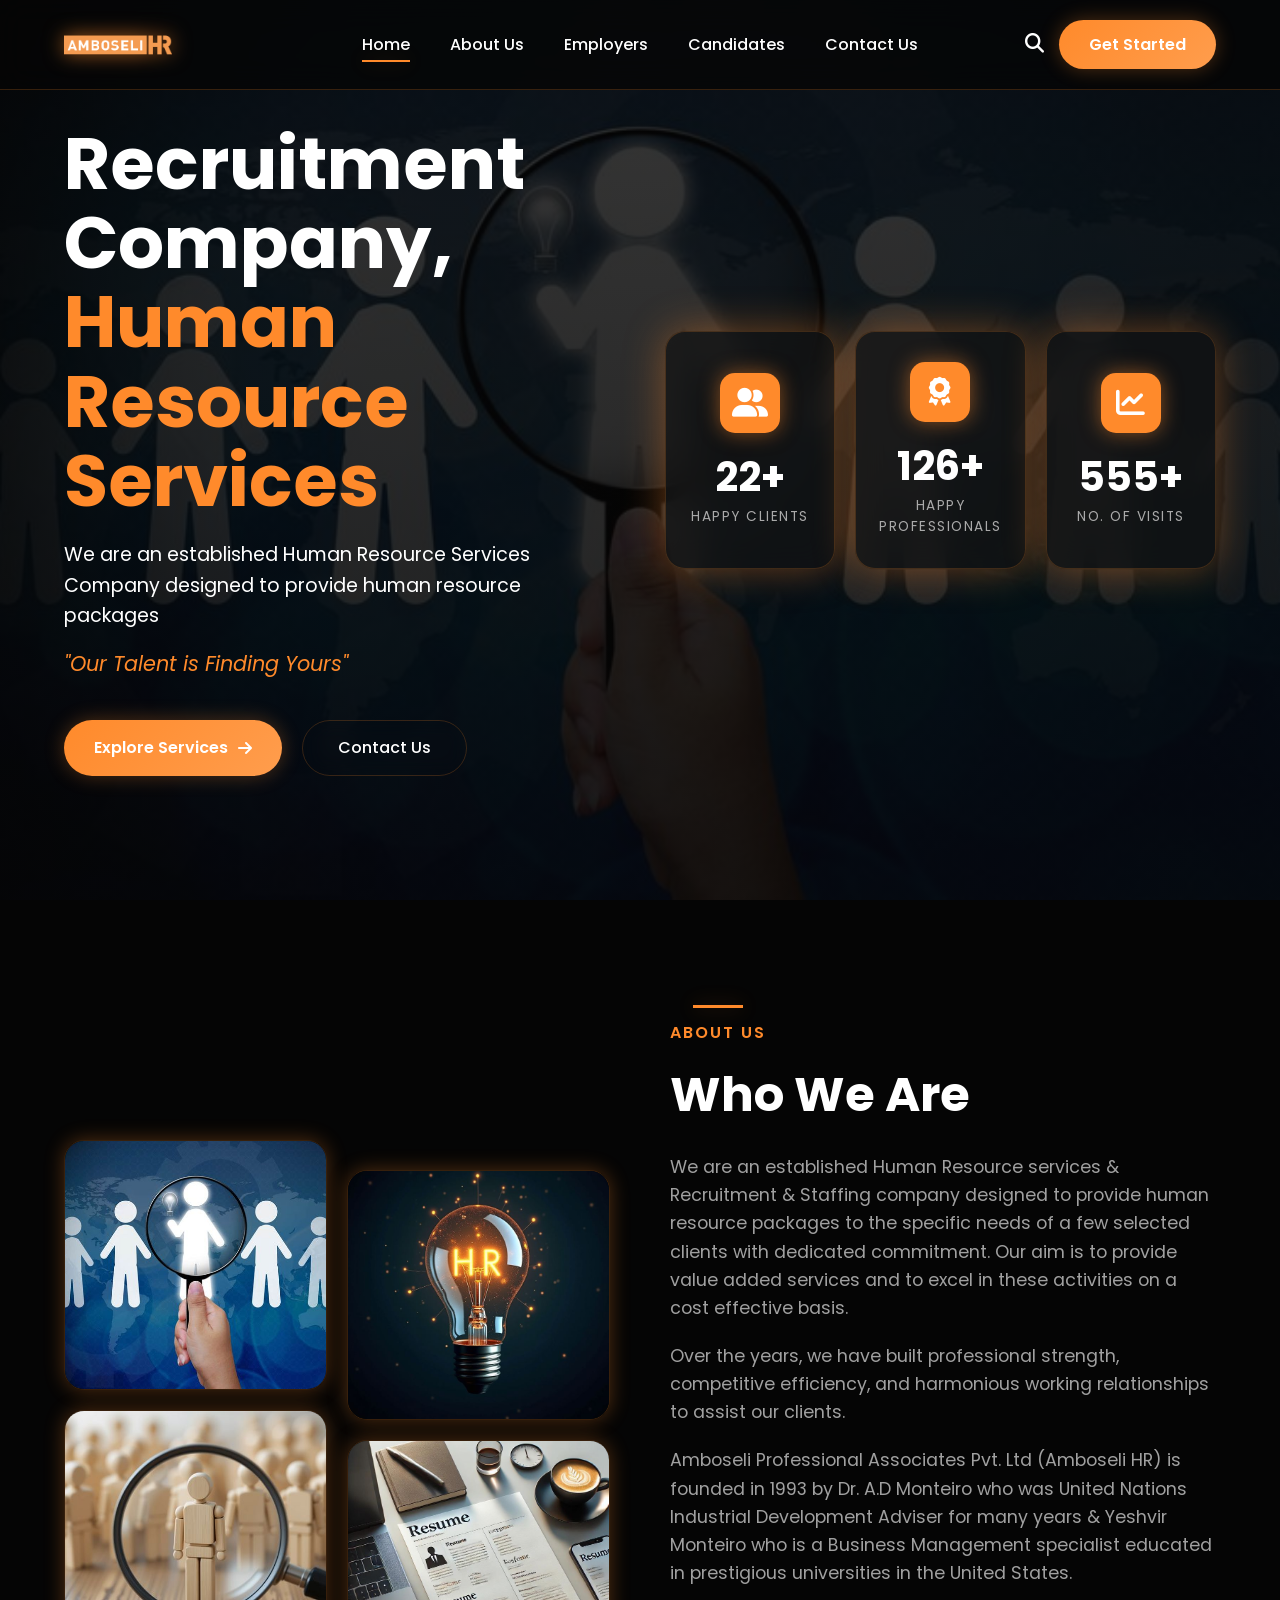
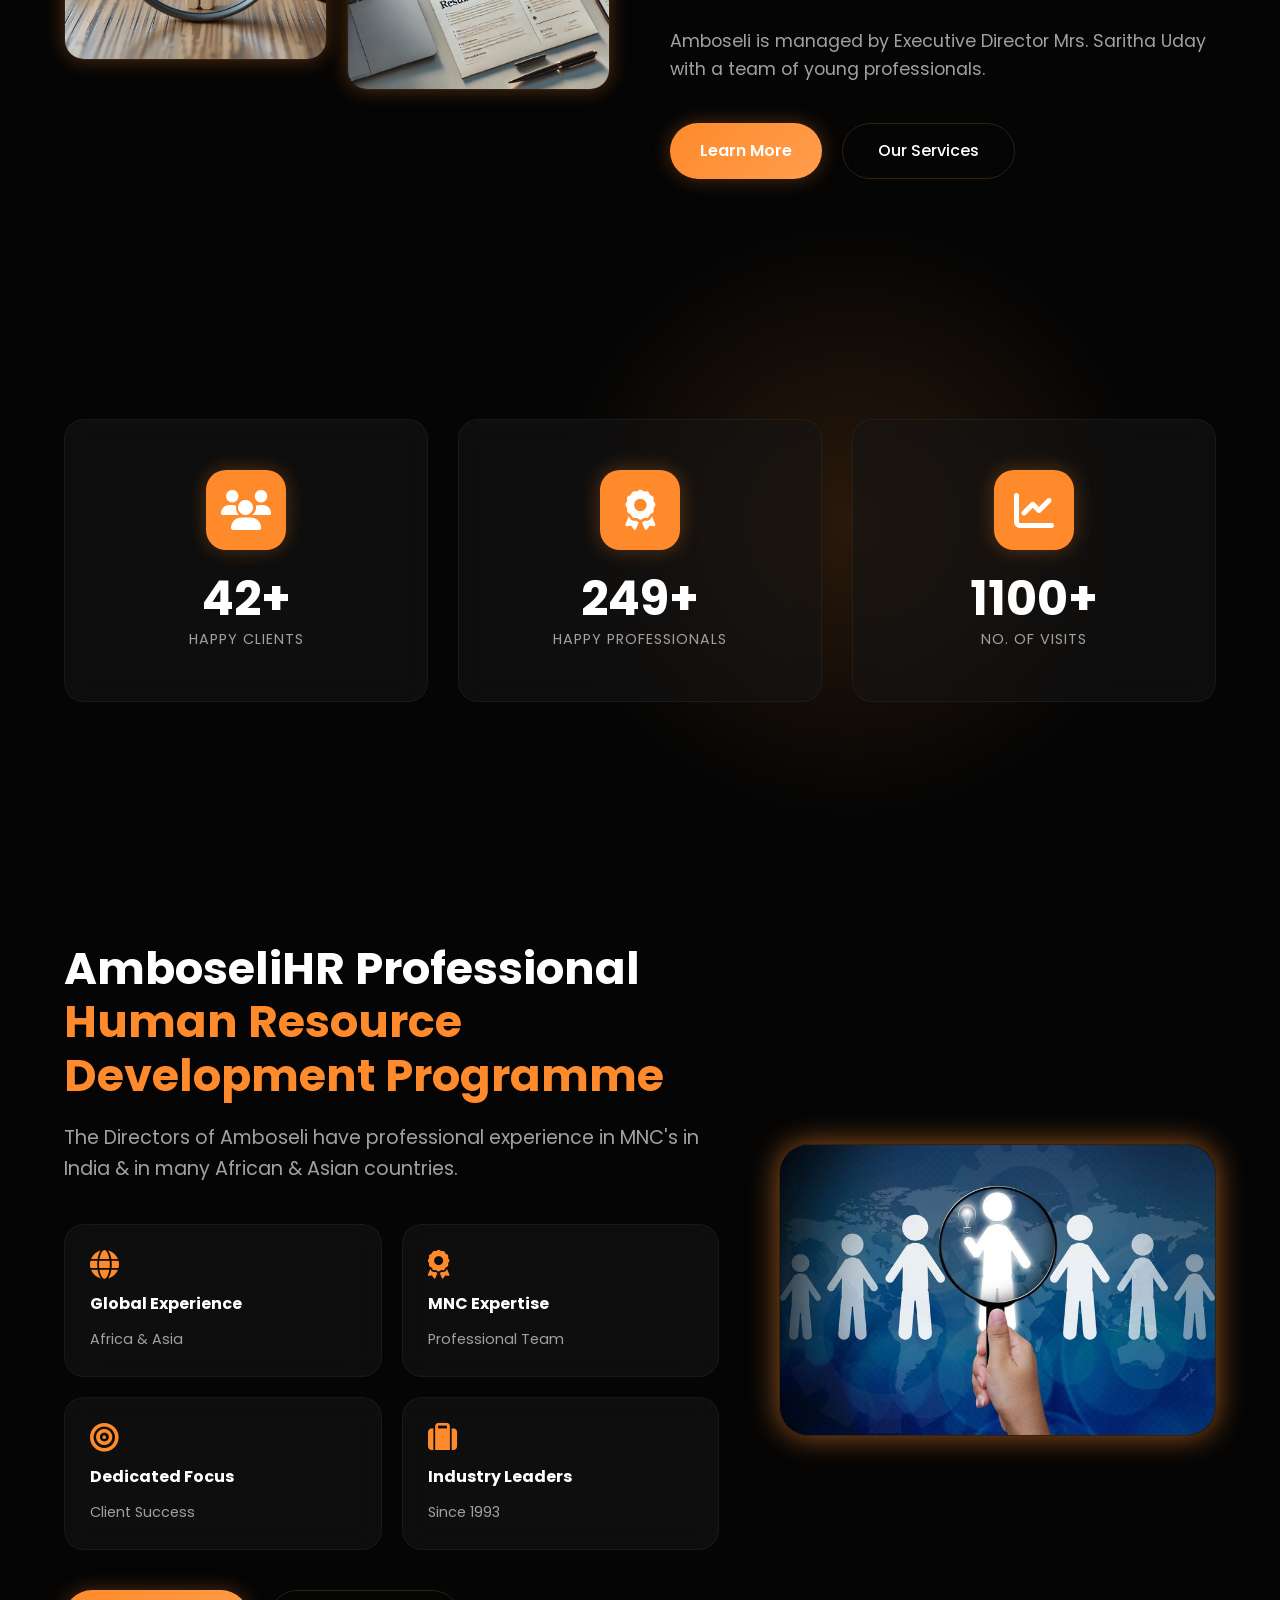
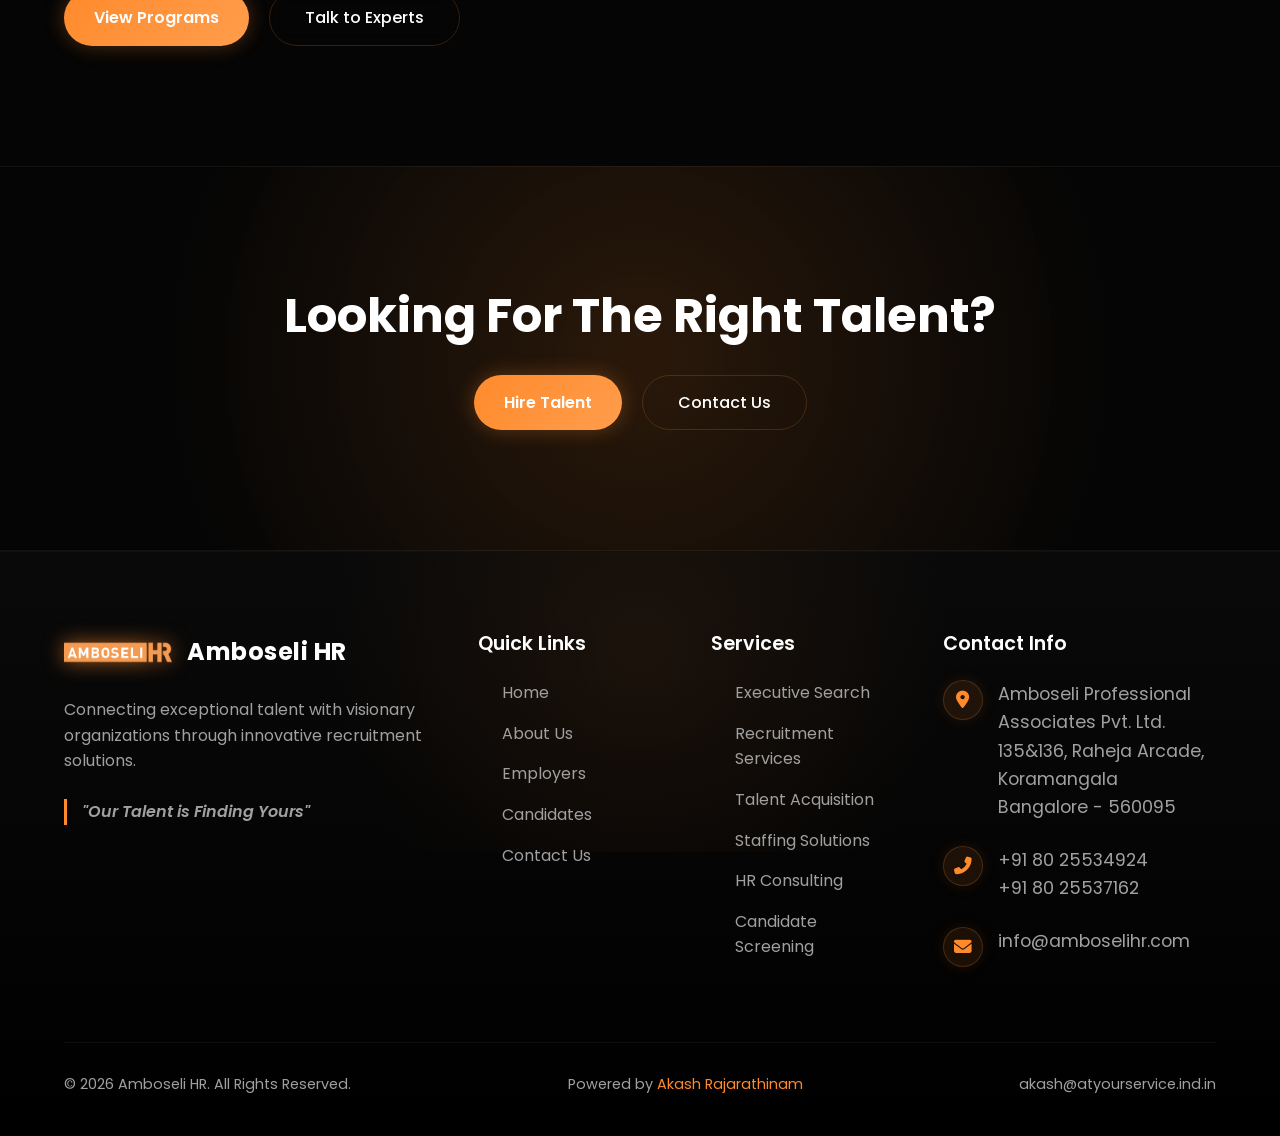
==== index.html @ 8496dba5 "Initial commit" ====
<!doctype html>
<html lang="en">
  <head>
    <meta charset="UTF-8" />
    <meta name="viewport" content="width=device-width, initial-scale=1.0" />
    <title>Amboseli HR - Recruitment & Human Resource Services</title>
    <meta
      name="description"
      content="Premium HR Consultancy, Recruitment and Staffing Solutions. Our Talent is Finding Yours."
    />
    <link rel="stylesheet" href="css/style.css" />
    <link rel="stylesheet" href="css/responsive.css" />
    <link rel="stylesheet" href="css/animations.css" />
    <link
      rel="stylesheet"
      href="https://cdnjs.cloudflare.com/ajax/libs/font-awesome/6.4.0/css/all.min.css"
    />
    <style>
      /* Home Specific Styles */
      .hero-section {
        height: 100vh;
        min-height: 800px;
        display: flex;
        align-items: center;
        background:
          linear-gradient(rgba(5, 5, 5, 0.8), rgba(5, 5, 5, 0.9)),
          url("images/32 Hidden Talent Examples [And How To Find Yours].jpg")
            center/cover;
        position: relative;
      }
      .hero-content {
        display: grid;
        grid-template-columns: 1fr 1fr;
        gap: 50px;
        align-items: center;
        width: 100%;
      }
      .hero-title {
        font-size: 4.5rem;
        line-height: 1.1;
        margin-bottom: 20px;
      }
      .hero-stats-grid {
        display: grid;
        grid-template-columns: repeat(3, 1fr);
        gap: 20px;
      }
      .hero-stat-card {
        padding: 30px 20px;
        display: flex;
        flex-direction: column;
        align-items: center;
        justify-content: center;
        background: rgba(20, 20, 20, 0.7);
        border: 1px solid rgba(255, 138, 43, 0.2);
        transition: all 0.3s ease;
        text-align: center;
      }
      .hero-stat-card:hover {
        box-shadow:
          0 10px 30px rgba(255, 138, 43, 0.2),
          inset 0 0 0 1px var(--primary);
        transform: translateY(-5px);
      }
      .stat-icon {
        background: var(--primary);
        color: #fff;
        width: 60px;
        height: 60px;
        border-radius: 15px;
        display: flex;
        align-items: center;
        justify-content: center;
        font-size: 1.8rem;
        margin-bottom: 20px;
        box-shadow: 0 0 20px rgba(255, 138, 43, 0.5);
      }
      .stat-number {
        font-size: 2.5rem;
        font-weight: 700;
        color: #fff;
        margin-bottom: 5px;
      }
      .stat-text {
        font-size: 0.85rem;
        text-transform: uppercase;
        letter-spacing: 1.5px;
        color: #aaa;
      }

      .who-we-are {
        display: grid;
        grid-template-columns: 1fr 1fr;
        gap: 60px;
        align-items: center;
      }
      .image-grid {
        display: grid;
        grid-template-columns: 1fr 1fr;
        gap: 20px;
      }
      .image-grid img {
        width: 100%;
        border-radius: 20px;
        border: 1px solid var(--border-color);
        box-shadow: var(--glow-shadow);
        object-fit: cover;
        height: 250px;
      }
      .image-grid img:nth-child(even) {
        transform: translateY(30px);
      }

      .stats-section {
        display: grid;
        grid-template-columns: repeat(3, 1fr);
        gap: 30px;
      }
      .stat-card {
        text-align: center;
        padding: 50px 30px;
      }
      .stat-card .icon-wrapper {
        width: 80px;
        height: 80px;
        background: var(--primary);
        border-radius: 20px;
        display: flex;
        justify-content: center;
        align-items: center;
        margin: 0 auto 20px;
        font-size: 2.5rem;
        color: #fff;
        box-shadow: var(--glow-shadow);
      }

      .prof-dev {
        display: grid;
        grid-template-columns: 1.2fr 0.8fr;
        gap: 60px;
        align-items: center;
      }
      .feature-grid {
        display: grid;
        grid-template-columns: 1fr 1fr;
        gap: 20px;
        margin: 40px 0;
      }
      .feature-card {
        padding: 25px;
        display: flex;
        flex-direction: column;
        gap: 15px;
      }
      .feature-card i {
        font-size: 1.8rem;
        color: var(--primary);
      }
      .prof-image {
        width: 100%;
        border-radius: 30px;
        border: 1px solid var(--border-color);
        box-shadow: var(--glow-shadow-strong);
      }

      .cta-section {
        text-align: center;
        padding: 120px 5%;
        background: radial-gradient(
          circle at center,
          rgba(255, 138, 43, 0.15) 0%,
          rgba(5, 5, 5, 1) 70%
        );
        border-top: 1px solid var(--glass-border);
        border-bottom: 1px solid var(--glass-border);
      }

      @media (max-width: 992px) {
        .hero-content,
        .who-we-are,
        .prof-dev {
          grid-template-columns: 1fr;
        }
        .stats-section {
          grid-template-columns: 1fr;
        }
        .image-grid img:nth-child(even) {
          transform: translateY(0);
        }
        .hero-section {
          height: auto;
          padding-top: 150px;
          padding-bottom: 80px;
        }
      }
    </style>
  </head>
  <body>
    <!-- Navbar -->
    <nav class="navbar fade-in-up">
      <a href="index.html" class="nav-brand">
        <img src="images/logo-2.png" alt="Logo" class="logo-img" />
        <div class="brand-text"></div>
      </a>

      <div class="nav-links">
        <a href="index.html" class="active">Home</a>
        <a href="about.html">About Us</a>
        <a href="employers.html">Employers</a>
        <a href="candidates.html">Candidates</a>
        <a href="contact.html">Contact Us</a>
      </div>

      <div class="nav-actions">
        <a href="search.html" class="search-icon"
          ><i class="fas fa-search"></i
        ></a>
        <a href="#" class="btn btn-primary">Get Started</a>
      </div>

      <div class="mobile-menu-btn">
        <i class="fas fa-bars"></i>
      </div>
    </nav>

    <!-- Hero Section -->
    <section class="hero-section">
      <div class="glow-bg" style="top: 20%; left: 10%"></div>
      <div class="hero-content">
        <div class="hero-text fade-in-left">
          <h1 class="hero-title">
            Recruitment<br />
            Company,<br />
            <span class="text-primary">Human<br />Resource<br />Services</span>
          </h1>
          <p style="margin-bottom: 15px; font-size: 1.2rem; color: #fff">
            We are an established Human Resource Services Company designed to
            provide human resource packages
          </p>
          <p
            style="
              margin-bottom: 40px;
              color: var(--primary);
              font-style: italic;
              font-size: 1.3rem;
            "
          >
            "Our Talent is Finding Yours"
          </p>
          <div style="display: flex; gap: 20px; flex-wrap: wrap">
            <a href="#" class="btn btn-primary"
              >Explore Services <i class="fas fa-arrow-right"></i
            ></a>
            <a href="contact.html" class="btn btn-secondary">Contact Us</a>
          </div>
        </div>

        <div class="hero-stats-grid fade-in-right stagger-2">
          <div
            class="glass-card hero-stat-card float-anim"
            style="animation-delay: 0s"
          >
            <div class="stat-icon"><i class="fas fa-user-friends"></i></div>
            <h3 class="stat-number">
              <span class="counter" data-target="42">0</span>+
            </h3>
            <p class="stat-text">HAPPY CLIENTS</p>
          </div>
          <div
            class="glass-card hero-stat-card float-anim"
            style="animation-delay: 0.2s"
          >
            <div class="stat-icon"><i class="fas fa-award"></i></div>
            <h3 class="stat-number">
              <span class="counter" data-target="249">0</span>+
            </h3>
            <p class="stat-text">HAPPY PROFESSIONALS</p>
          </div>
          <div
            class="glass-card hero-stat-card float-anim"
            style="animation-delay: 0.4s"
          >
            <div class="stat-icon"><i class="fas fa-chart-line"></i></div>
            <h3 class="stat-number">
              <span class="counter" data-target="1100">0</span>+
            </h3>
            <p class="stat-text">NO. OF VISITS</p>
          </div>
        </div>
      </div>
    </section>

    <!-- Who We Are -->
    <section class="who-we-are-section">
      <div class="who-we-are">
        <div class="image-grid fade-in-left">
          <img
            src="images/32 Hidden Talent Examples [And How To Find Yours].jpg"
            alt="Office 1"
          />
          <img
            src="images/Elevate Your Employer Brand! 🌟.jpg"
            alt="Office 2"
          />
          <img
            src="images/Recruitment & Talent Search_ Magnifying Glass Focuses on Best Candidate.jpg"
            alt="Office 3"
          />
          <img
            src="images/Professional Resume & Custom Letterhead Template | Editable CV and Cover Letter Design | Printable Business Branding Stationery.jpg"
            alt="Office 4"
          />
        </div>

        <div class="who-we-are-text fade-in-right">
          <div class="section-title">
            <span
              style="
                color: var(--primary);
                font-weight: 600;
                text-transform: uppercase;
                letter-spacing: 2px;
              "
              >About Us</span
            >
          </div>
          <h2 style="margin-bottom: 30px">Who We Are</h2>
          <p style="margin-bottom: 20px">
            We are an established Human Resource services & Recruitment &
            Staffing company designed to provide human resource packages to the
            specific needs of a few selected clients with dedicated commitment.
            Our aim is to provide value added services and to excel in these
            activities on a cost effective basis.
          </p>
          <p style="margin-bottom: 20px">
            Over the years, we have built professional strength, competitive
            efficiency, and harmonious working relationships to assist our
            clients.
          </p>
          <p style="margin-bottom: 40px">
            Amboseli Professional Associates Pvt. Ltd (Amboseli HR) is founded
            in 1993 by Dr. A.D Monteiro who was United Nations Industrial
            Development Adviser for many years & Yeshvir Monteiro who is a
            Business Management specialist educated in prestigious universities
            in the United States.
          </p>
          <p style="margin-bottom: 40px">
            Amboseli is managed by Executive Director Mrs. Saritha Uday with a
            team of young professionals.
          </p>
          <div style="display: flex; gap: 20px">
            <a href="about.html" class="btn btn-primary">Learn More</a>
            <a href="#" class="btn btn-secondary">Our Services</a>
          </div>
        </div>
      </div>
    </section>

    <!-- Stats Section -->
    <section>
      <div class="glow-bg" style="bottom: 0; right: 10%"></div>
      <div class="stats-section">
        <div class="glass-card stat-card fade-in-up stagger-1">
          <div class="icon-wrapper"><i class="fas fa-users"></i></div>
          <h2>42+</h2>
          <p
            style="
              text-transform: uppercase;
              letter-spacing: 1px;
              font-size: 0.9rem;
            "
          >
            Happy Clients
          </p>
        </div>
        <div class="glass-card stat-card fade-in-up stagger-2">
          <div class="icon-wrapper"><i class="fas fa-award"></i></div>
          <h2>249+</h2>
          <p
            style="
              text-transform: uppercase;
              letter-spacing: 1px;
              font-size: 0.9rem;
            "
          >
            Happy Professionals
          </p>
        </div>
        <div class="glass-card stat-card fade-in-up stagger-3">
          <div class="icon-wrapper"><i class="fas fa-chart-line"></i></div>
          <h2>1100+</h2>
          <p
            style="
              text-transform: uppercase;
              letter-spacing: 1px;
              font-size: 0.9rem;
            "
          >
            No. of Visits
          </p>
        </div>
      </div>
    </section>

    <!-- Professional Development -->
    <section>
      <div class="prof-dev">
        <div class="fade-in-left">
          <h2 style="margin-bottom: 20px; font-size: 2.8rem; line-height: 1.2">
            AmboseliHR Professional
            <span class="text-primary"
              >Human Resource Development Programme</span
            >
          </h2>
          <p style="font-size: 1.2rem">
            The Directors of Amboseli have professional experience in MNC's in
            India & in many African & Asian countries.
          </p>

          <div class="feature-grid">
            <div class="glass-card feature-card">
              <i class="fas fa-globe"></i>
              <h4>Global Experience</h4>
              <p style="font-size: 0.9rem">Africa & Asia</p>
            </div>
            <div class="glass-card feature-card">
              <i class="fas fa-award"></i>
              <h4>MNC Expertise</h4>
              <p style="font-size: 0.9rem">Professional Team</p>
            </div>
            <div class="glass-card feature-card">
              <i class="fas fa-bullseye"></i>
              <h4>Dedicated Focus</h4>
              <p style="font-size: 0.9rem">Client Success</p>
            </div>
            <div class="glass-card feature-card">
              <i class="fas fa-suitcase"></i>
              <h4>Industry Leaders</h4>
              <p style="font-size: 0.9rem">Since 1993</p>
            </div>
          </div>

          <div style="display: flex; gap: 20px">
            <a href="#" class="btn btn-primary">View Programs</a>
            <a href="contact.html" class="btn btn-secondary">Talk to Experts</a>
          </div>
        </div>

        <div class="fade-in-right">
          <img
            src="images/32 Hidden Talent Examples [And How To Find Yours].jpg"
            alt="Professional Development"
            class="prof-image"
          />
        </div>
      </div>
    </section>

    <!-- CTA -->
    <section class="cta-section fade-in-up">
      <h2 style="margin-bottom: 30px">Looking For The Right Talent?</h2>
      <div
        style="
          display: flex;
          gap: 20px;
          justify-content: center;
          flex-wrap: wrap;
        "
      >
        <a href="employers.html" class="btn btn-primary">Hire Talent</a>
        <a href="contact.html" class="btn btn-secondary">Contact Us</a>
      </div>
    </section>
    <!-- Footer -->
    <footer>
      <div class="footer-bg-glow"></div>
      <div class="footer-content fade-in-up">
        <div class="footer-brand">
          <div class="nav-brand">
            <img src="images/logo-2.png" alt="Logo" class="logo-img" />
            <div class="brand-text">Amboseli HR</div>
          </div>
          <p>
            Connecting exceptional talent with visionary organizations through
            innovative recruitment solutions.
          </p>
          <div class="footer-quote">
            <p>"Our Talent is Finding Yours"</p>
          </div>
        </div>

        <div class="footer-links">
          <h4>Quick Links</h4>
          <ul>
            <li><a href="index.html">Home</a></li>
            <li><a href="about.html">About Us</a></li>
            <li><a href="employers.html">Employers</a></li>
            <li><a href="candidates.html">Candidates</a></li>
            <li><a href="contact.html">Contact Us</a></li>
          </ul>
        </div>

        <div class="footer-services">
          <h4>Services</h4>
          <ul>
            <li><a href="about.html#services">Executive Search</a></li>
            <li><a href="about.html#services">Recruitment Services</a></li>
            <li><a href="about.html#services">Talent Acquisition</a></li>
            <li><a href="about.html#services">Staffing Solutions</a></li>
            <li><a href="about.html#services">HR Consulting</a></li>
            <li><a href="about.html#services">Candidate Screening</a></li>
          </ul>
        </div>

        <div class="footer-contact">
          <h4>Contact Info</h4>
          <div class="contact-item">
            <div class="contact-icon">
              <i class="fas fa-map-marker-alt"></i>
            </div>
            <p>
              Amboseli Professional Associates Pvt. Ltd.<br />135&136, Raheja
              Arcade, Koramangala<br />Bangalore - 560095
            </p>
          </div>
          <div class="contact-item">
            <div class="contact-icon"><i class="fas fa-phone-alt"></i></div>
            <p>+91 80 25534924<br />+91 80 25537162</p>
          </div>
          <div class="contact-item">
            <div class="contact-icon"><i class="fas fa-envelope"></i></div>
            <p>info@amboselihr.com</p>
          </div>
        </div>
      </div>

      <div class="footer-bottom">
        <div class="footer-bottom-left">
          &copy; 2026 Amboseli HR. All Rights Reserved.
        </div>
        <div class="footer-bottom-center">
          Powered by <span class="text-primary">Akash Rajarathinam</span>
        </div>
        <div class="footer-bottom-right">
          <a href="mailto:akash@atyourservice.ind.in"
            >akash@atyourservice.ind.in</a
          >
        </div>
      </div>
    </footer>

    <script src="js/main.js"></script>
    <script src="js/animations.js"></script>
  </body>
</html>
---- css/style.css ----
@import url('https://fonts.googleapis.com/css2?family=Poppins:wght@300;400;500;600;700;800&display=swap');

:root {
  --bg-primary: #050505;
  --bg-secondary: #0c0c0c;
  --primary: #ff8a2b;
  --primary-glow: #ff9d4d;
  --text-white: #ffffff;
  --text-muted: #a0a0a0;
  --border-color: rgba(255, 138, 43, 0.2);
  --glass-bg: rgba(20, 20, 20, 0.6);
  --glass-border: rgba(255, 255, 255, 0.05);
  --font-main: 'Poppins', sans-serif;
  --glow-shadow: 0 0 20px rgba(255, 138, 43, 0.3);
  --glow-shadow-strong: 0 0 30px rgba(255, 138, 43, 0.6);
  --transition: all 0.3s ease;
}

* {
  margin: 0;
  padding: 0;
  box-sizing: border-box;
}

body {
  font-family: var(--font-main);
  background-color: var(--bg-primary);
  color: var(--text-white);
  line-height: 1.6;
  overflow-x: hidden;
}

/* Typography */
h1, h2, h3, h4, h5, h6 {
  font-weight: 700;
  line-height: 1.2;
}

h1 { font-size: 4rem; }
h2 { font-size: 3rem; }
h3 { font-size: 2rem; }
p { color: var(--text-muted); font-size: 1.1rem; }

a {
  text-decoration: none;
  color: inherit;
  transition: var(--transition);
}

ul { list-style: none; }

/* Global Glow Backgrounds */
.glow-bg {
  position: absolute;
  width: 600px;
  height: 600px;
  background: radial-gradient(circle, rgba(255,138,43,0.15) 0%, rgba(5,5,5,0) 70%);
  border-radius: 50%;
  z-index: -1;
  pointer-events: none;
}

/* Buttons */
.btn {
  display: inline-flex;
  align-items: center;
  justify-content: center;
  gap: 10px;
  padding: 14px 35px;
  border-radius: 50px;
  font-weight: 500;
  cursor: pointer;
  transition: var(--transition);
  font-size: 1rem;
  border: none;
  outline: none;
}

.btn-primary {
  background: linear-gradient(135deg, var(--primary), var(--primary-glow));
  color: #fff;
  box-shadow: var(--glow-shadow);
  border-radius: 50px;
  padding: 12px 30px;
  border: none;
  font-weight: 600;
}

.btn-primary:hover {
  background: linear-gradient(135deg, var(--primary-glow), var(--primary));
  box-shadow: 0 0 20px rgba(255, 138, 43, 0.8);
  transform: scale(1.05);
}

.btn-secondary {
  background: transparent;
  color: var(--text-white);
  border: 1px solid var(--border-color);
  backdrop-filter: blur(10px);
}

.btn-secondary:hover {
  border-color: var(--primary);
  background: rgba(255, 138, 43, 0.1);
  transform: translateY(-2px);
}

.text-primary {
  color: var(--primary);
}

/* Navbar */
.navbar {
  position: fixed;
  top: 0;
  left: 0;
  width: 100%;
  height: 90px;
  background: rgba(5, 5, 5, 0.8);
  backdrop-filter: blur(15px);
  border-bottom: 1px solid var(--border-color);
  display: grid;
  grid-template-columns: 1fr auto 1fr;
  align-items: center;
  padding: 0 5%;
  z-index: 1000;
  transition: var(--transition);
}

.nav-brand {
  display: flex;
  align-items: center;
  gap: 15px;
  justify-self: start;
}

.logo-img {
  height: 40px;
  object-fit: contain;
  filter: drop-shadow(0 0 10px rgba(255, 138, 43, 0.6));
  border-radius: 8px;
}

.logo-icon {
  width: 40px;
  height: 40px;
  background: var(--primary);
  border-radius: 8px;
  display: flex;
  justify-content: center;
  align-items: center;
  font-weight: 800;
  font-size: 1.5rem;
  color: #fff;
  box-shadow: 0 0 15px rgba(255, 138, 43, 0.6);
}

.brand-text {
  font-size: 1.5rem;
  font-weight: 700;
  letter-spacing: 0.5px;
}

.nav-links {
  display: flex;
  justify-self: center;
  gap: 40px;
}

.nav-links a {
  font-weight: 500;
  position: relative;
  padding: 5px 0;
  color: var(--text-white);
}

.nav-links a::after {
  content: '';
  position: absolute;
  bottom: 0;
  left: 0;
  width: 0;
  height: 2px;
  background: var(--primary);
  transition: var(--transition);
  box-shadow: var(--glow-shadow);
}

.nav-links a:hover::after,
.nav-links a.active::after {
  width: 100%;
}

.nav-actions {
  display: flex;
  align-items: center;
  gap: 15px;
  justify-self: end;
}

.search-icon {
  cursor: pointer;
  font-size: 1.2rem;
  transition: var(--transition);
  color: var(--text-white);
}

.search-icon:hover {
  color: var(--primary);
  text-shadow: 0 0 10px rgba(255, 138, 43, 0.8);
}

.mobile-nav-actions {
  display: none;
}

.mobile-menu-btn {
  display: none;
  font-size: 1.8rem;
  color: var(--text-white);
  cursor: pointer;
}

/* Glass Card */
.glass-card {
  background: var(--glass-bg);
  backdrop-filter: blur(15px);
  border: 1px solid var(--glass-border);
  border-radius: 20px;
  padding: 30px;
  transition: var(--transition);
  position: relative;
  overflow: hidden;
}

.glass-card:hover {
  transform: translateY(-5px);
  border-color: var(--border-color);
  box-shadow: var(--glow-shadow);
}

/* Section Common */
section {
  padding: 120px 5%;
  position: relative;
}

.section-header {
  text-align: center;
  margin-bottom: 60px;
}

.section-title {
  position: relative;
  display: inline-block;
  margin-bottom: 20px;
}

.section-title::after {
  content: '';
  position: absolute;
  top: -15px;
  left: 50%;
  transform: translateX(-50%);
  width: 50px;
  height: 3px;
  background: var(--primary);
  box-shadow: var(--glow-shadow);
}

/* Footer */
footer {
  position: relative;
  background: linear-gradient(to bottom, rgba(10, 10, 10, 0.95), rgba(0, 0, 0, 1));
  border-top: 1px solid rgba(255, 138, 43, 0.1);
  overflow: hidden;
  padding: 80px 5% 40px;
}

.footer-bg-glow {
  position: absolute;
  top: -100px;
  left: 50%;
  transform: translateX(-50%);
  width: 800px;
  height: 400px;
  background: radial-gradient(circle, rgba(255, 138, 43, 0.08) 0%, transparent 70%);
  pointer-events: none;
  z-index: 1;
}

.footer-content {
  display: grid;
  grid-template-columns: 2fr 1fr 1fr 1.5fr;
  gap: 50px;
  margin-bottom: 50px;
  position: relative;
  z-index: 2;
  max-width: 1200px;
  margin: 0 auto 50px;
}

.footer-brand .nav-brand {
  margin-bottom: 25px;
}

.footer-brand p {
  margin-bottom: 20px;
  font-size: 1rem;
  color: #a0a0a0;
  line-height: 1.6;
}

.footer-quote {
  margin: 25px 0;
  border-left: 3px solid var(--primary);
  padding-left: 15px;
  color: var(--primary);
  font-style: italic;
  font-weight: 600;
}

.footer-links h4,
.footer-services h4,
.footer-contact h4 {
  font-size: 1.2rem;
  margin-bottom: 25px;
  color: var(--text-white);
  position: relative;
  font-weight: 600;
}

.footer-links ul li,
.footer-services ul li {
  margin-bottom: 15px;
}

.footer-links ul li a,
.footer-services ul li a {
  color: #a0a0a0;
  display: flex;
  align-items: center;
  transition: var(--transition);
}

.footer-links ul li a::before,
.footer-services ul li a::before {
  content: '→';
  color: var(--primary);
  opacity: 0;
  transform: translateX(-10px);
  transition: var(--transition);
  margin-right: 8px;
  display: inline-block;
}

.footer-links ul li a:hover,
.footer-services ul li a:hover {
  color: #fff;
}

.footer-links ul li a:hover::before,
.footer-services ul li a:hover::before {
  opacity: 1;
  transform: translateX(0);
}

.contact-item {
  display: flex;
  align-items: flex-start;
  gap: 15px;
  margin-bottom: 25px;
  color: #a0a0a0;
  line-height: 1.6;
}

.contact-icon {
  width: 40px;
  height: 40px;
  background: rgba(255, 138, 43, 0.1);
  border: 1px solid rgba(255, 138, 43, 0.2);
  border-radius: 50%;
  display: flex;
  align-items: center;
  justify-content: center;
  color: var(--primary);
  font-size: 1.1rem;
  flex-shrink: 0;
  box-shadow: 0 0 15px rgba(255, 138, 43, 0.1);
}



.footer-bottom {
  text-align: center;
  padding-top: 30px;
  border-top: 1px solid rgba(255, 255, 255, 0.05);
  color: #a0a0a0;
  font-size: 0.9rem;
  display: flex;
  justify-content: space-between;
  align-items: center;
  flex-wrap: wrap;
  gap: 20px;
  position: relative;
  z-index: 2;
  max-width: 1200px;
  margin: 0 auto;
}

.footer-credits {
  color: #a0a0a0;
  font-size: 0.9rem;
}

.footer-credits a {
  color: var(--text-muted);
  transition: var(--transition);
}

.footer-credits a:hover {
  color: var(--primary);
}

/* Search Overlay */
.search-overlay {
  position: fixed;
  top: 0; left: 0; width: 100%; height: 100vh;
  background: rgba(5, 5, 5, 0.95);
  backdrop-filter: blur(20px);
  z-index: 9999;
  display: flex;
  justify-content: center;
  align-items: flex-start;
  padding-top: 15vh;
  opacity: 0;
  pointer-events: none;
  transition: opacity 0.3s ease;
}

.search-overlay.active {
  opacity: 1;
  pointer-events: auto;
}

.search-overlay-content {
  width: 90%;
  max-width: 800px;
  transform: translateY(-50px);
  transition: transform 0.4s cubic-bezier(0.175, 0.885, 0.32, 1.275);
}

.search-overlay.active .search-overlay-content {
  transform: translateY(0);
}

.search-header {
  display: flex;
  align-items: center;
  background: rgba(30, 30, 30, 0.5);
  border: 1px solid var(--primary);
  border-radius: 50px;
  padding: 10px 30px;
  box-shadow: 0 0 30px rgba(255, 138, 43, 0.3);
}

.search-header input {
  flex: 1;
  background: transparent;
  border: none;
  color: var(--text-white);
  font-size: 1.5rem;
  padding: 15px 20px;
  font-family: var(--font-main);
  outline: none;
}

.search-header input::placeholder {
  color: rgba(255, 255, 255, 0.4);
}

.search-icon-input {
  color: var(--primary);
  font-size: 1.5rem;
}

.close-search {
  color: var(--text-white);
  font-size: 1.8rem;
  cursor: pointer;
  transition: var(--transition);
}

.close-search:hover {
  color: var(--primary);
  transform: rotate(90deg);
}

.search-results {
  margin-top: 30px;
  max-height: 60vh;
  overflow-y: auto;
  padding-right: 10px;
}

.search-results::-webkit-scrollbar {
  width: 6px;
}
.search-results::-webkit-scrollbar-thumb {
  background: var(--primary);
  border-radius: 10px;
}

.search-result-item {
  padding: 20px;
  background: rgba(255, 255, 255, 0.05);
  border-left: 3px solid transparent;
  margin-bottom: 15px;
  border-radius: 0 10px 10px 0;
  cursor: pointer;
  transition: var(--transition);
}

.search-result-item:hover {
  background: rgba(255, 138, 43, 0.1);
  border-left-color: var(--primary);
}

.search-result-title {
  color: var(--primary);
  font-size: 1.2rem;
  margin-bottom: 5px;
  font-weight: 600;
}

.search-result-excerpt {
  color: var(--text-muted);
  font-size: 0.95rem;
  line-height: 1.5;
}

mark {
  background: rgba(255, 138, 43, 0.3);
  color: #fff;
  padding: 0 2px;
  border-radius: 3px;
}
---- css/responsive.css ----
/* Responsive CSS */

@media (max-width: 1200px) {
  h1 { font-size: 3.5rem; }
  h2 { font-size: 2.5rem; }
  section { padding: 80px 5%; }
}

@media (max-width: 992px) {
  h1 { font-size: 3rem; }
  h2 { font-size: 2.2rem; }
  
  .footer-content {
    grid-template-columns: 1fr 1fr;
    gap: 40px;
  }
}

@media (max-width: 768px) {
  h1 { font-size: 2.5rem; }
  h2 { font-size: 2rem; }
  
  .navbar {
    padding: 0 20px;
    display: flex;
    justify-content: space-between;
  }

  .nav-links {
    position: fixed;
    top: 90px;
    left: -100%;
    width: 100%;
    height: calc(100vh - 90px);
    background: var(--bg-primary);
    flex-direction: column;
    align-items: center;
    padding-top: 50px;
    transition: var(--transition);
    border-top: 1px solid var(--border-color);
  }

  .nav-links.active {
    left: 0;
  }

  .nav-links a {
    font-size: 1.2rem;
  }

  .nav-actions {
    display: flex;
    flex-direction: column;
    align-items: center;
    gap: 20px;
    margin-top: 30px;
  }
  
  .mobile-menu-btn {
    display: block;
  }
  
  .search-icon {
    margin-bottom: 10px;
    font-size: 1.5rem;
  }

  .footer-content {
    grid-template-columns: 1fr;
    gap: 40px;
    text-align: center;
  }
  
  .footer-brand {
    margin: 0 auto;
  }
  

  .contact-item {
    flex-direction: column;
    align-items: center;
    text-align: center;
  }
  
  .footer-bottom {
    flex-direction: column;
    text-align: center;
  }
  
  section {
    padding: 60px 20px;
  }
  
  .btn {
    padding: 12px 25px;
  }
}

@media (max-width: 480px) {
  h1 { font-size: 2rem; }
  h3 { font-size: 1.5rem; }
}
---- css/animations.css ----
/* Animations CSS */

.fade-in-up {
  opacity: 0;
  transform: translateY(30px);
  transition: opacity 0.8s ease, transform 0.8s ease;
}

.fade-in-up.visible {
  opacity: 1;
  transform: translateY(0);
}

.fade-in-left {
  opacity: 0;
  transform: translateX(-30px);
  transition: opacity 0.8s ease, transform 0.8s ease;
}

.fade-in-left.visible {
  opacity: 1;
  transform: translateX(0);
}

.fade-in-right {
  opacity: 0;
  transform: translateX(30px);
  transition: opacity 0.8s ease, transform 0.8s ease;
}

.fade-in-right.visible {
  opacity: 1;
  transform: translateX(0);
}

.float-anim {
  animation: float 6s ease-in-out infinite;
}

@keyframes float {
  0% { transform: translateY(0px); }
  50% { transform: translateY(-15px); }
  100% { transform: translateY(0px); }
}

.pulse-glow {
  animation: pulse 2s infinite;
}

@keyframes pulse {
  0% { box-shadow: 0 0 0 0 rgba(255, 138, 43, 0.4); }
  70% { box-shadow: 0 0 0 15px rgba(255, 138, 43, 0); }
  100% { box-shadow: 0 0 0 0 rgba(255, 138, 43, 0); }
}

.stagger-1 { transition-delay: 0.1s; }
.stagger-2 { transition-delay: 0.2s; }
.stagger-3 { transition-delay: 0.3s; }
.stagger-4 { transition-delay: 0.4s; }
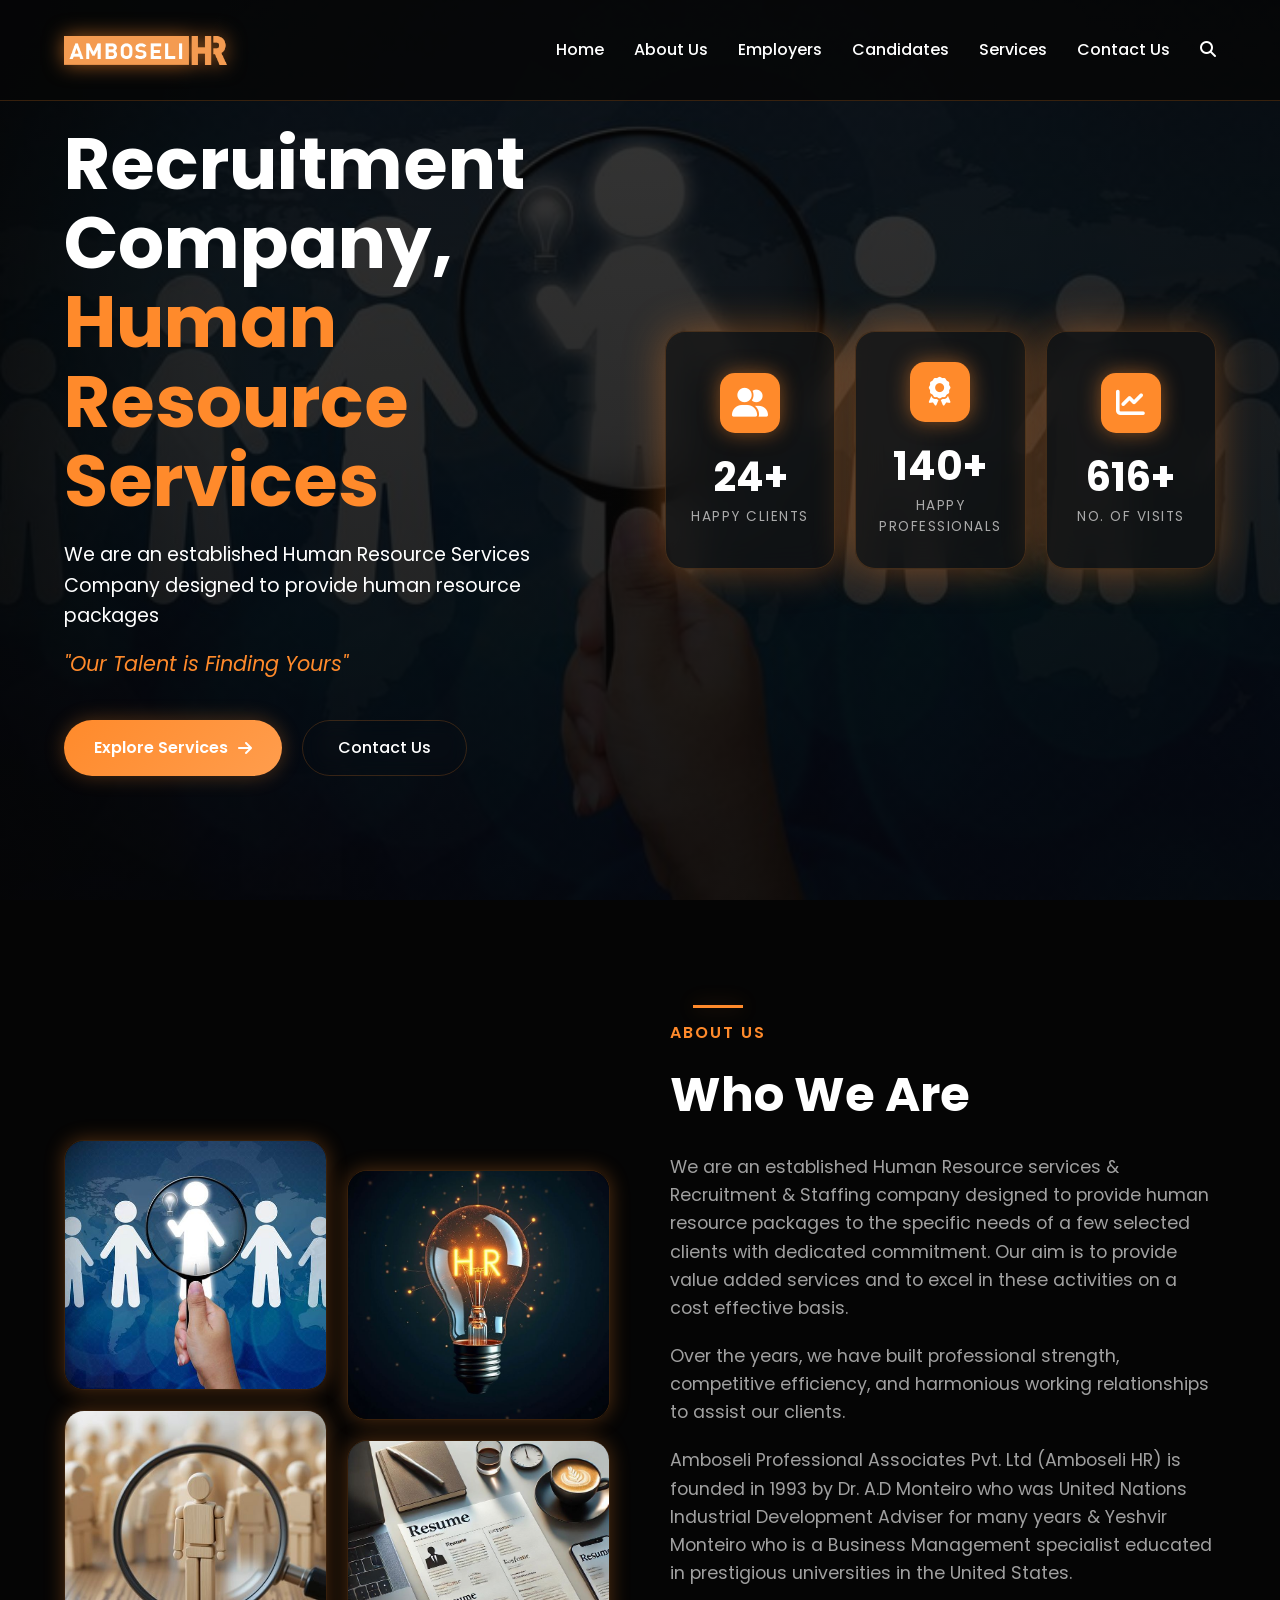
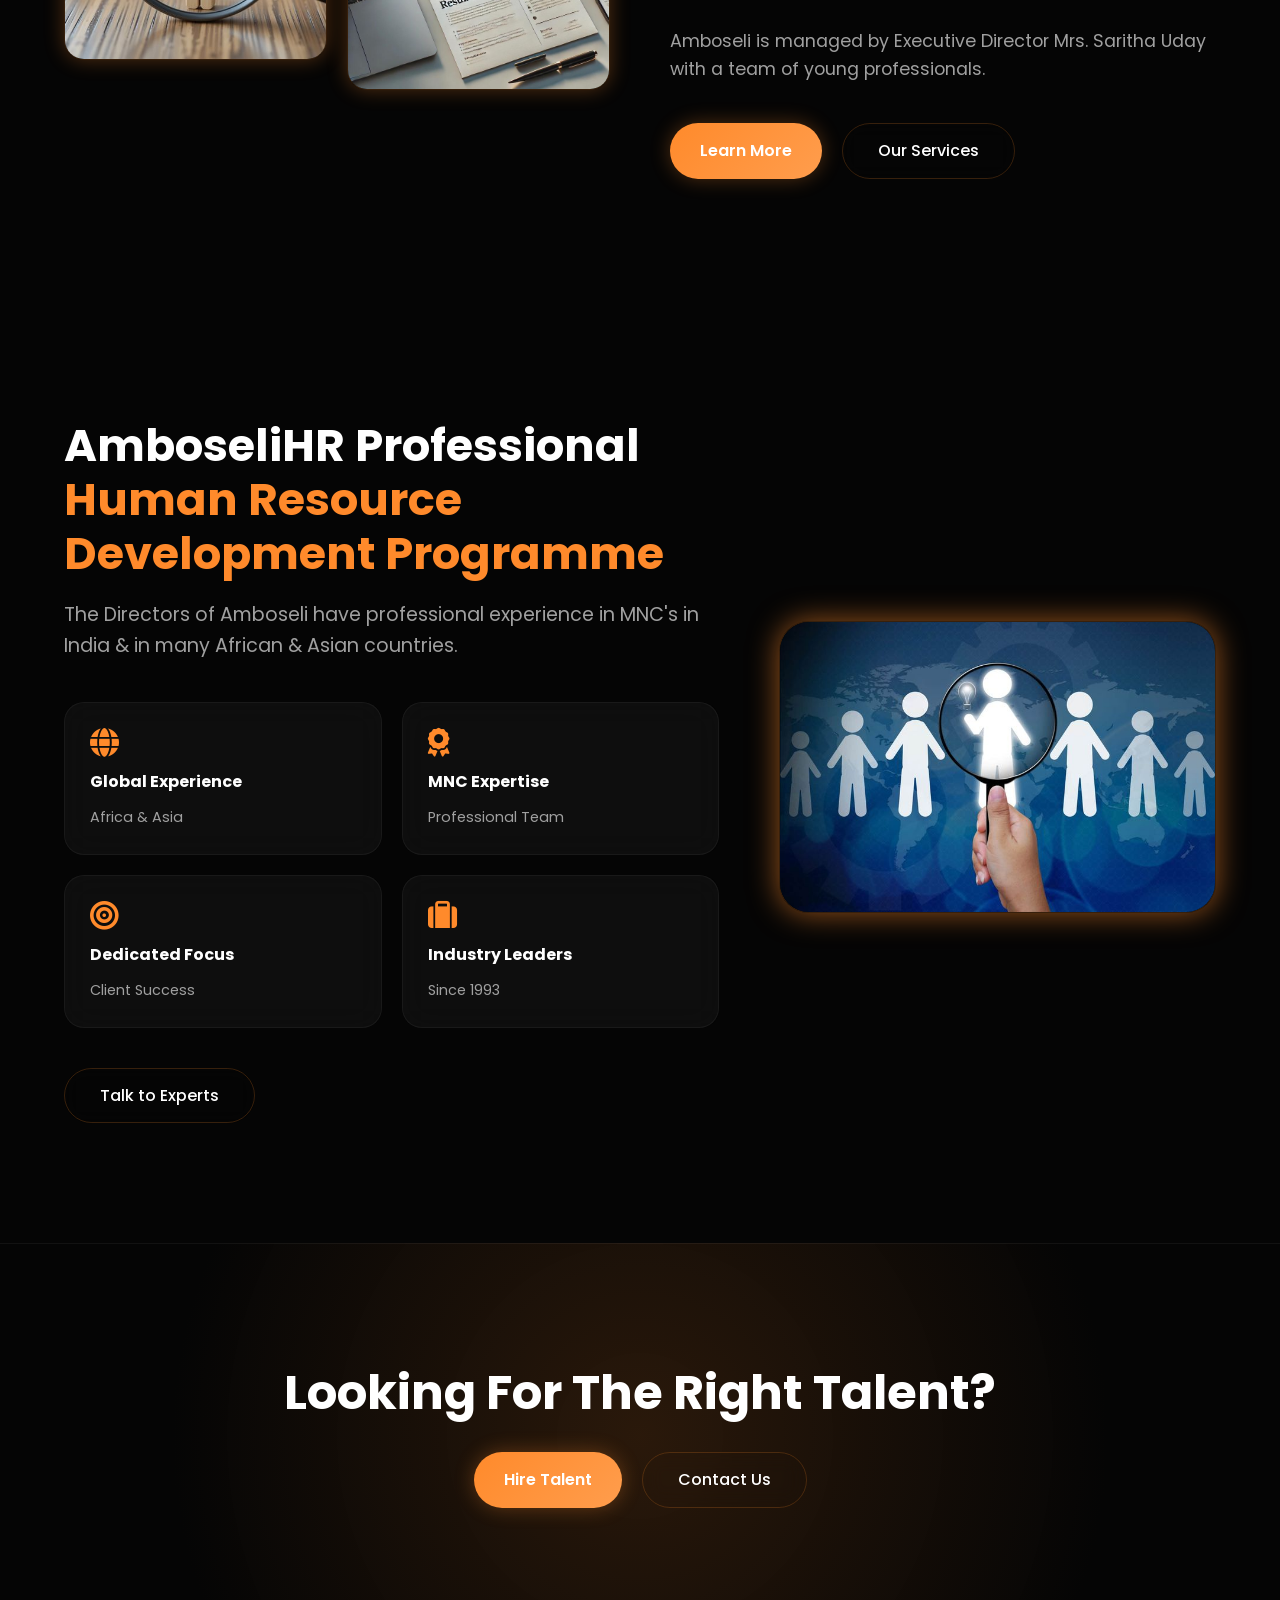
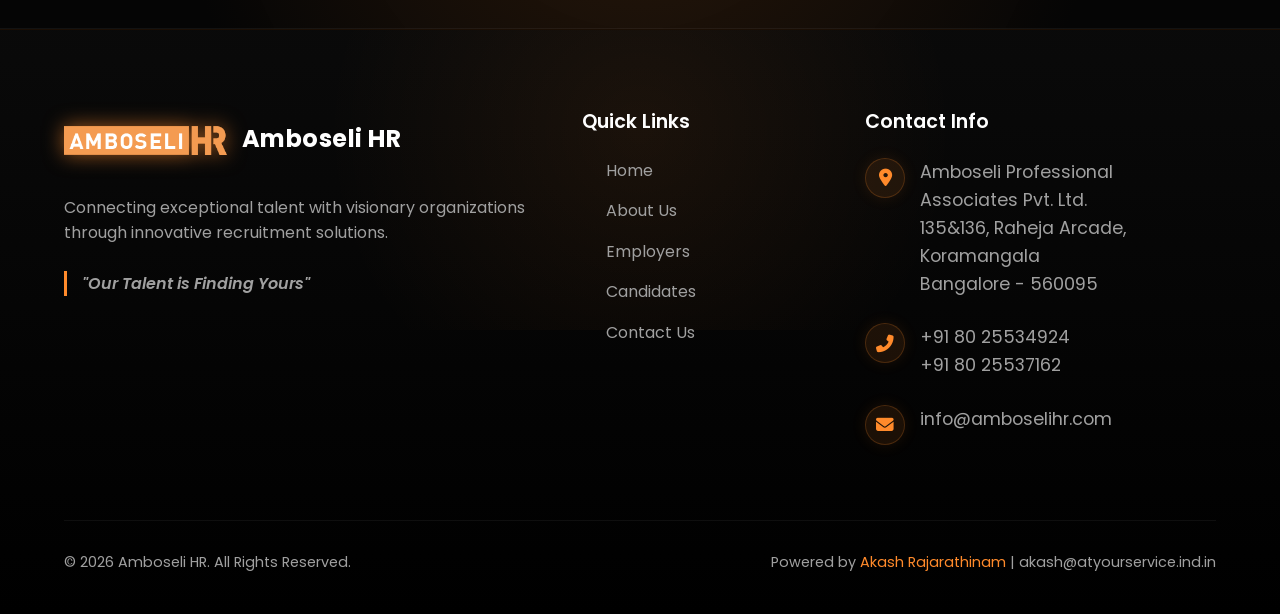
==== commit d8f4bf24: "Updated Amboseli HR website UI and responsiveness" ====
--- a/index.html
+++ b/index.html
@@ -196,26 +196,20 @@
     </style>
   </head>
   <body>
-    <!-- Navbar -->
+        <!-- Navbar -->
     <nav class="navbar fade-in-up">
       <a href="index.html" class="nav-brand">
         <img src="images/logo-2.png" alt="Logo" class="logo-img" />
-        <div class="brand-text"></div>
       </a>
 
       <div class="nav-links">
-        <a href="index.html" class="active">Home</a>
+        <a href="index.html">Home</a>
         <a href="about.html">About Us</a>
         <a href="employers.html">Employers</a>
         <a href="candidates.html">Candidates</a>
+        <a href="about.html#services">Services</a>
         <a href="contact.html">Contact Us</a>
-      </div>
-
-      <div class="nav-actions">
-        <a href="search.html" class="search-icon"
-          ><i class="fas fa-search"></i
-        ></a>
-        <a href="#" class="btn btn-primary">Get Started</a>
+        <a href="search.html" class="search-icon"><i class="fas fa-search"></i></a>
       </div>
 
       <div class="mobile-menu-btn">
@@ -352,52 +346,6 @@
             <a href="about.html" class="btn btn-primary">Learn More</a>
             <a href="#" class="btn btn-secondary">Our Services</a>
           </div>
-        </div>
-      </div>
-    </section>
-
-    <!-- Stats Section -->
-    <section>
-      <div class="glow-bg" style="bottom: 0; right: 10%"></div>
-      <div class="stats-section">
-        <div class="glass-card stat-card fade-in-up stagger-1">
-          <div class="icon-wrapper"><i class="fas fa-users"></i></div>
-          <h2>42+</h2>
-          <p
-            style="
-              text-transform: uppercase;
-              letter-spacing: 1px;
-              font-size: 0.9rem;
-            "
-          >
-            Happy Clients
-          </p>
-        </div>
-        <div class="glass-card stat-card fade-in-up stagger-2">
-          <div class="icon-wrapper"><i class="fas fa-award"></i></div>
-          <h2>249+</h2>
-          <p
-            style="
-              text-transform: uppercase;
-              letter-spacing: 1px;
-              font-size: 0.9rem;
-            "
-          >
-            Happy Professionals
-          </p>
-        </div>
-        <div class="glass-card stat-card fade-in-up stagger-3">
-          <div class="icon-wrapper"><i class="fas fa-chart-line"></i></div>
-          <h2>1100+</h2>
-          <p
-            style="
-              text-transform: uppercase;
-              letter-spacing: 1px;
-              font-size: 0.9rem;
-            "
-          >
-            No. of Visits
-          </p>
         </div>
       </div>
     </section>
@@ -441,7 +389,7 @@
           </div>
 
           <div style="display: flex; gap: 20px">
-            <a href="#" class="btn btn-primary">View Programs</a>
+            
             <a href="contact.html" class="btn btn-secondary">Talk to Experts</a>
           </div>
         </div>
@@ -500,18 +448,6 @@
           </ul>
         </div>
 
-        <div class="footer-services">
-          <h4>Services</h4>
-          <ul>
-            <li><a href="about.html#services">Executive Search</a></li>
-            <li><a href="about.html#services">Recruitment Services</a></li>
-            <li><a href="about.html#services">Talent Acquisition</a></li>
-            <li><a href="about.html#services">Staffing Solutions</a></li>
-            <li><a href="about.html#services">HR Consulting</a></li>
-            <li><a href="about.html#services">Candidate Screening</a></li>
-          </ul>
-        </div>
-
         <div class="footer-contact">
           <h4>Contact Info</h4>
           <div class="contact-item">
@@ -538,14 +474,8 @@
         <div class="footer-bottom-left">
           &copy; 2026 Amboseli HR. All Rights Reserved.
         </div>
-        <div class="footer-bottom-center">
-          Powered by <span class="text-primary">Akash Rajarathinam</span>
-        </div>
-        <div class="footer-bottom-right">
-          <a href="mailto:akash@atyourservice.ind.in"
-            >akash@atyourservice.ind.in</a
-          >
-        </div>
+        <div class="footer-bottom-center">Powered by <span class="text-primary">Akash Rajarathinam</span> | <a href="mailto:akash@atyourservice.ind.in" style="color: #a0a0a0; text-decoration: none;">akash@atyourservice.ind.in</a></div>
+        
       </div>
     </footer>
 
--- a/css/style.css
+++ b/css/style.css
@@ -22,6 +22,11 @@
   box-sizing: border-box;
 }
 
+html {
+  scroll-behavior: smooth;
+  scroll-padding-top: 100px; /* Offset for sticky navbar */
+}
+
 body {
   font-family: var(--font-main);
   background-color: var(--bg-primary);
@@ -112,30 +117,37 @@
 /* Navbar */
 .navbar {
   position: fixed;
+  display: flex;
+  justify-content: space-between;
+  align-items: center;
+  padding: 20px 5%;
+  position: absolute;
   top: 0;
   left: 0;
   width: 100%;
-  height: 90px;
-  background: rgba(5, 5, 5, 0.8);
-  backdrop-filter: blur(15px);
-  border-bottom: 1px solid var(--border-color);
-  display: grid;
-  grid-template-columns: 1fr auto 1fr;
-  align-items: center;
-  padding: 0 5%;
   z-index: 1000;
-  transition: var(--transition);
+  background: transparent;
+  transition: var(--transition);
+}
+
+.navbar.sticky {
+  position: fixed;
+  background: rgba(5, 5, 5, 0.9);
+  backdrop-filter: blur(10px);
+  border-bottom: 1px solid rgba(255, 138, 43, 0.2);
+  padding: 15px 5%;
+  box-shadow: 0 5px 20px rgba(0, 0, 0, 0.5);
 }
 
 .nav-brand {
   display: flex;
   align-items: center;
   gap: 15px;
-  justify-self: start;
+  text-decoration: none;
 }
 
 .logo-img {
-  height: 40px;
+  height: 60px; /* Increased from 40px */
   object-fit: contain;
   filter: drop-shadow(0 0 10px rgba(255, 138, 43, 0.6));
   border-radius: 8px;
@@ -163,15 +175,16 @@
 
 .nav-links {
   display: flex;
-  justify-self: center;
-  gap: 40px;
+  gap: 30px;
+  align-items: center;
 }
 
 .nav-links a {
+  color: var(--text-white);
   font-weight: 500;
+  font-size: 1rem;
   position: relative;
   padding: 5px 0;
-  color: var(--text-white);
 }
 
 .nav-links a::after {
@@ -183,7 +196,7 @@
   height: 2px;
   background: var(--primary);
   transition: var(--transition);
-  box-shadow: var(--glow-shadow);
+  box-shadow: 0 0 10px var(--primary);
 }
 
 .nav-links a:hover::after,
@@ -191,11 +204,16 @@
   width: 100%;
 }
 
+.nav-links a:hover,
+.nav-links a.active {
+  color: var(--primary);
+  text-shadow: 0 0 10px rgba(255, 138, 43, 0.5);
+}
+
 .nav-actions {
   display: flex;
   align-items: center;
   gap: 15px;
-  justify-self: end;
 }
 
 .search-icon {
@@ -291,7 +309,7 @@
 
 .footer-content {
   display: grid;
-  grid-template-columns: 2fr 1fr 1fr 1.5fr;
+  grid-template-columns: 2fr 1fr 1.5fr;
   gap: 50px;
   margin-bottom: 50px;
   position: relative;
--- a/css/responsive.css
+++ b/css/responsive.css
@@ -27,35 +27,32 @@
   }
 
   .nav-links {
-    position: fixed;
-    top: 90px;
-    left: -100%;
+    display: none;
+    position: absolute;
+    top: 100%;
+    left: 0;
     width: 100%;
-    height: calc(100vh - 90px);
-    background: var(--bg-primary);
+    background: rgba(10, 10, 10, 0.98);
     flex-direction: column;
-    align-items: center;
-    padding-top: 50px;
-    transition: var(--transition);
-    border-top: 1px solid var(--border-color);
+    padding: 30px;
+    gap: 20px;
+    border-bottom: 1px solid rgba(255, 138, 43, 0.2);
+    box-shadow: 0 10px 30px rgba(0, 0, 0, 0.5);
   }
 
   .nav-links.active {
-    left: 0;
-  }
-
-  .nav-links a {
-    font-size: 1.2rem;
+    display: flex;
   }
 
   .nav-actions {
     display: flex;
-    flex-direction: column;
-    align-items: center;
-    gap: 20px;
-    margin-top: 30px;
+    width: 100%;
+    justify-content: center;
+    margin-top: 10px;
+    padding-top: 20px;
+    border-top: 1px solid rgba(255, 255, 255, 0.1);
   }
-  
+
   .mobile-menu-btn {
     display: block;
   }
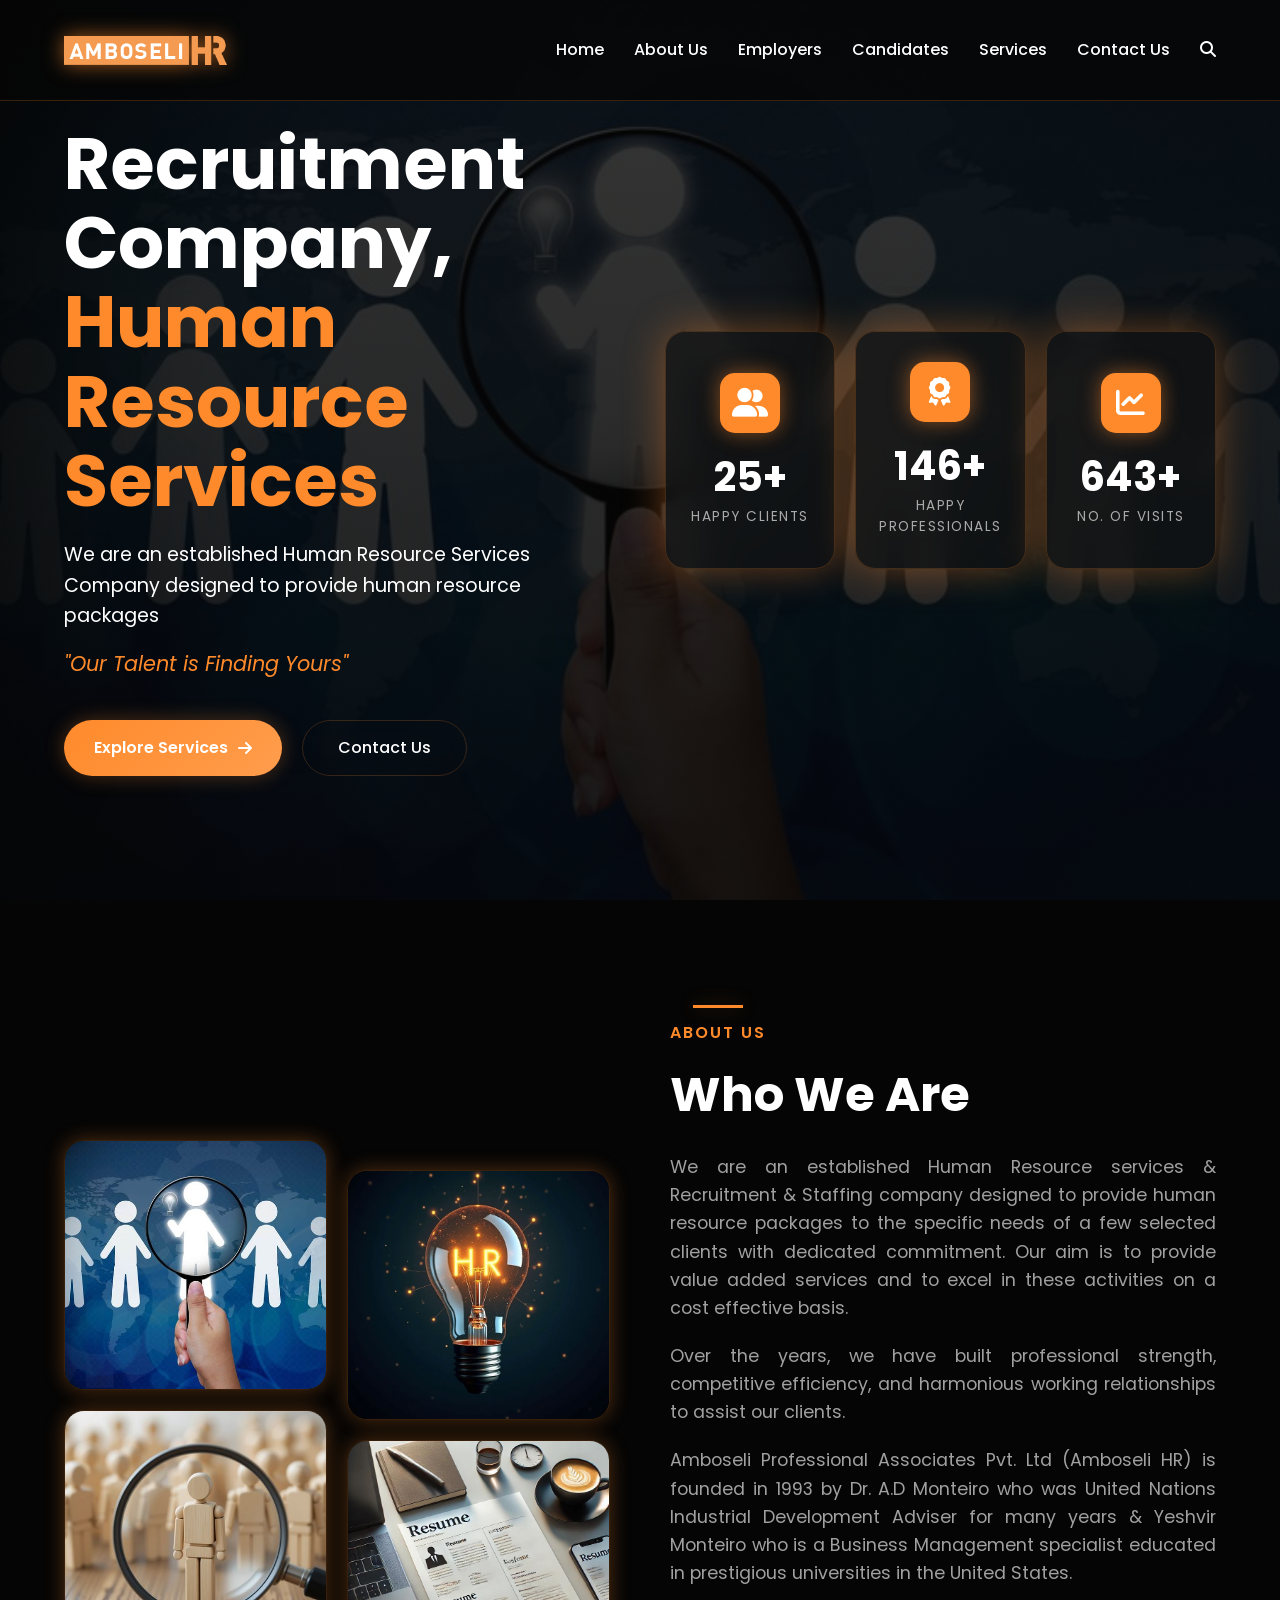
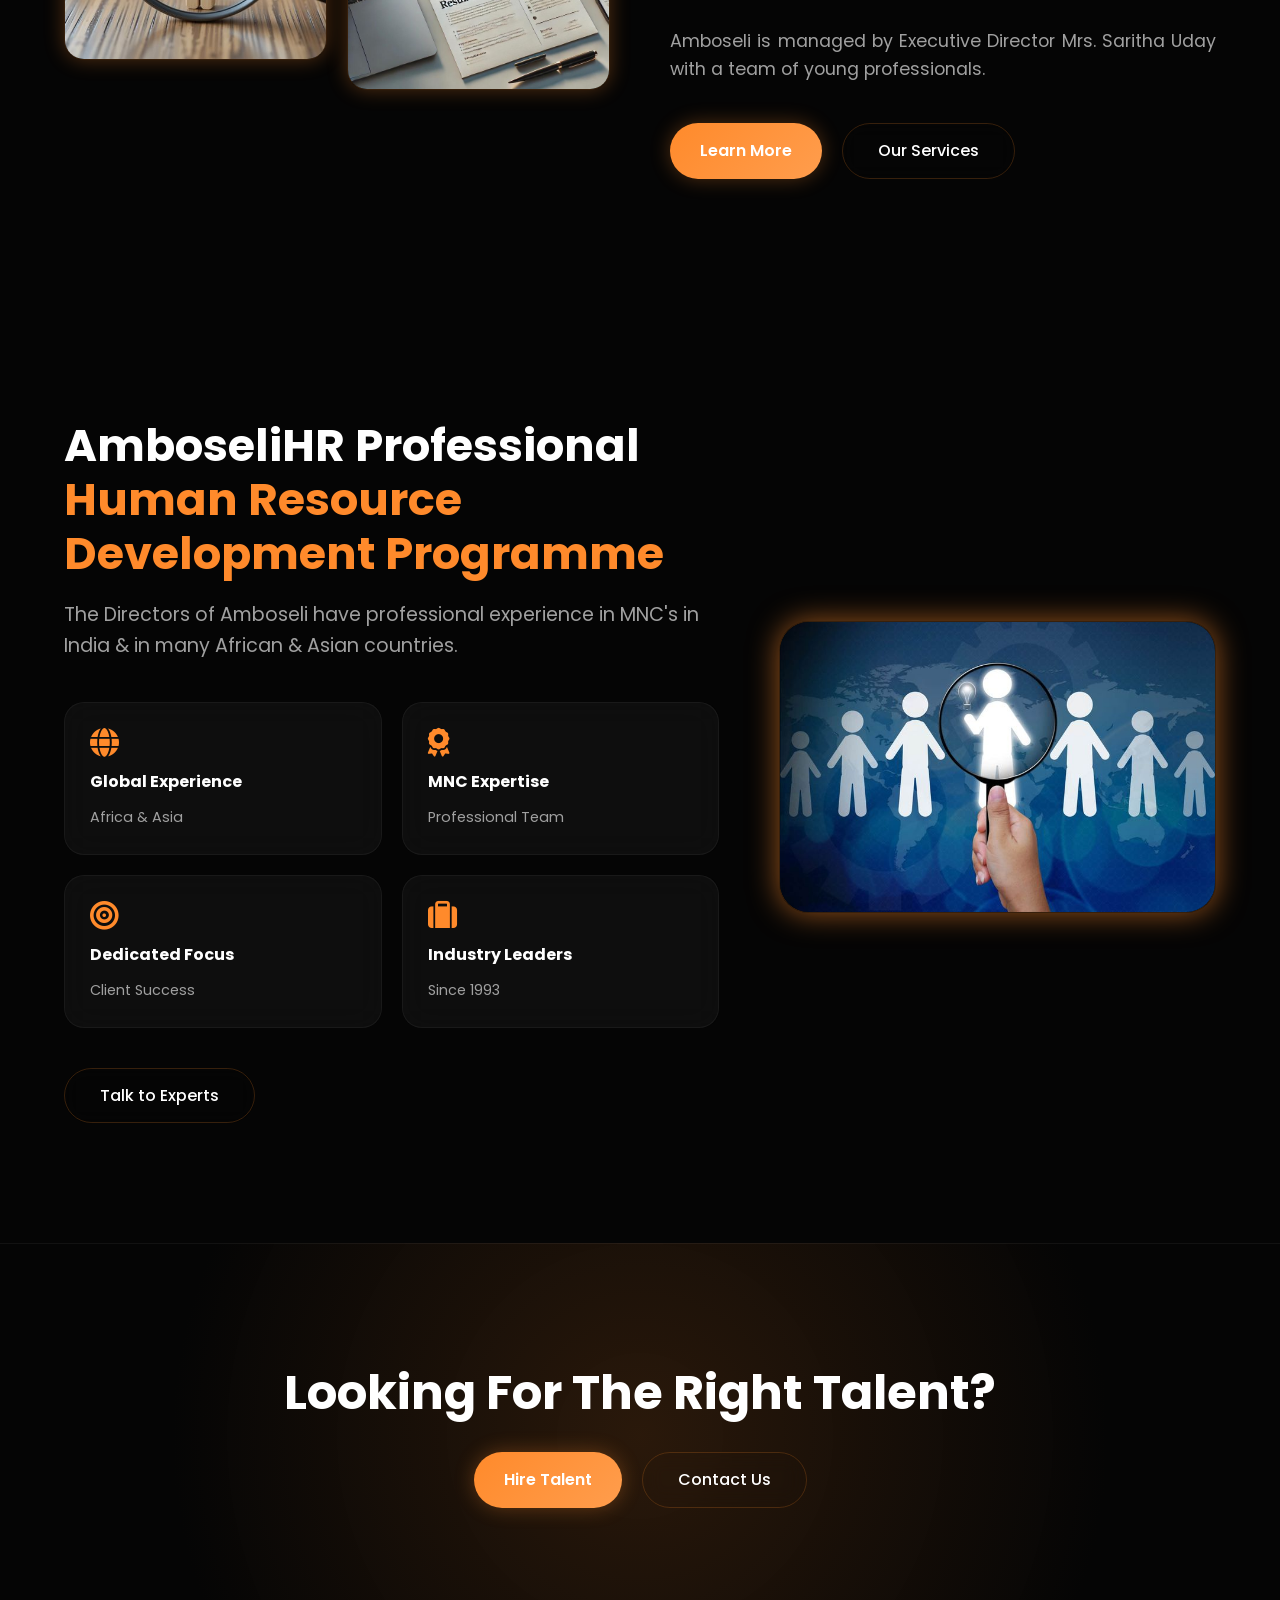
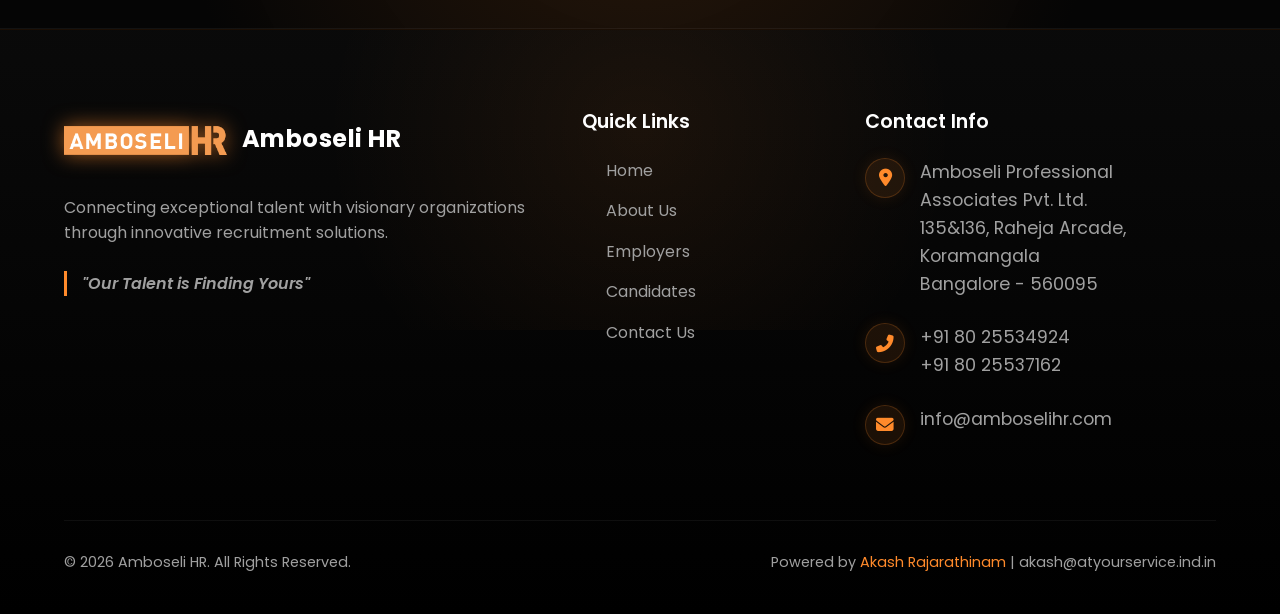
==== commit 97ad0a2c: "Updated who we are section alignment" ====
--- a/index.html
+++ b/index.html
@@ -94,6 +94,13 @@
         gap: 60px;
         align-items: center;
       }
+      .who-we-are-text p {
+        text-align: justify;
+        text-justify: inter-word;
+        -webkit-hyphens: auto;
+        -ms-hyphens: auto;
+        hyphens: auto;
+      }
       .image-grid {
         display: grid;
         grid-template-columns: 1fr 1fr;
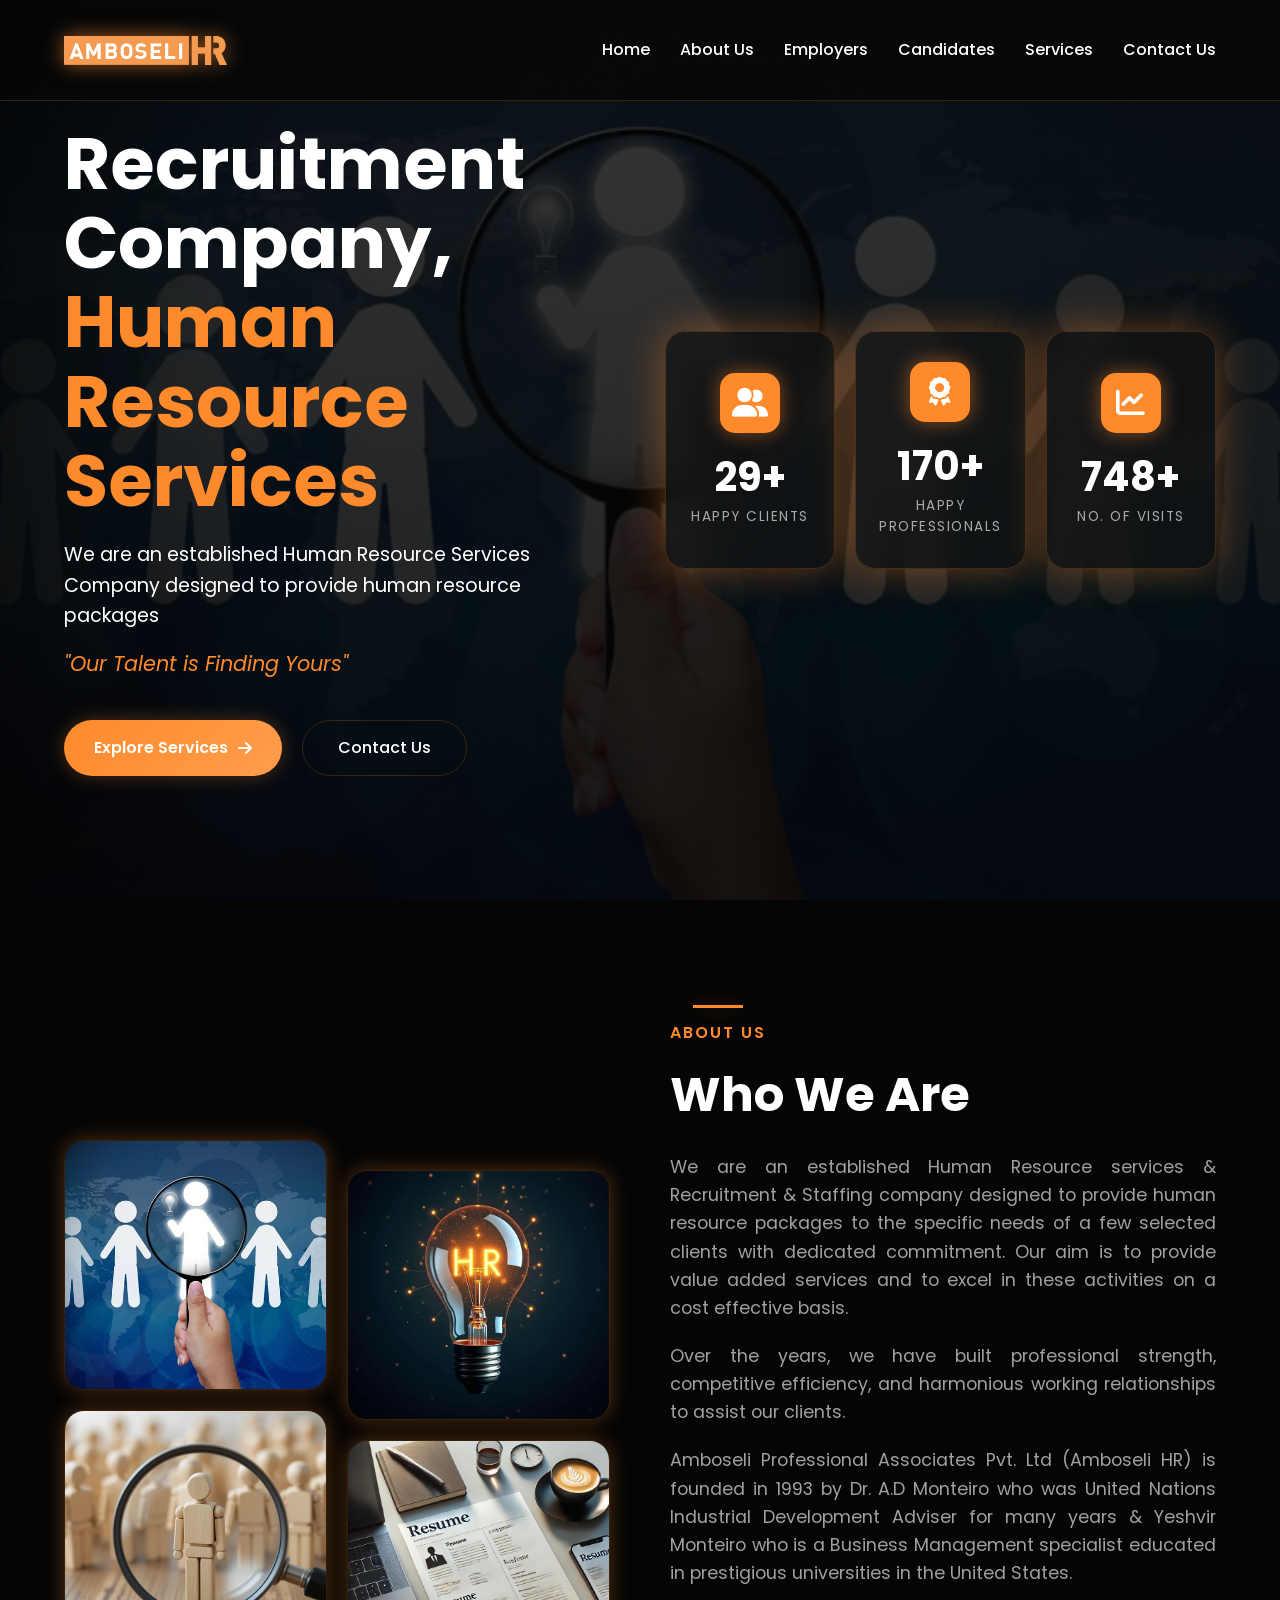
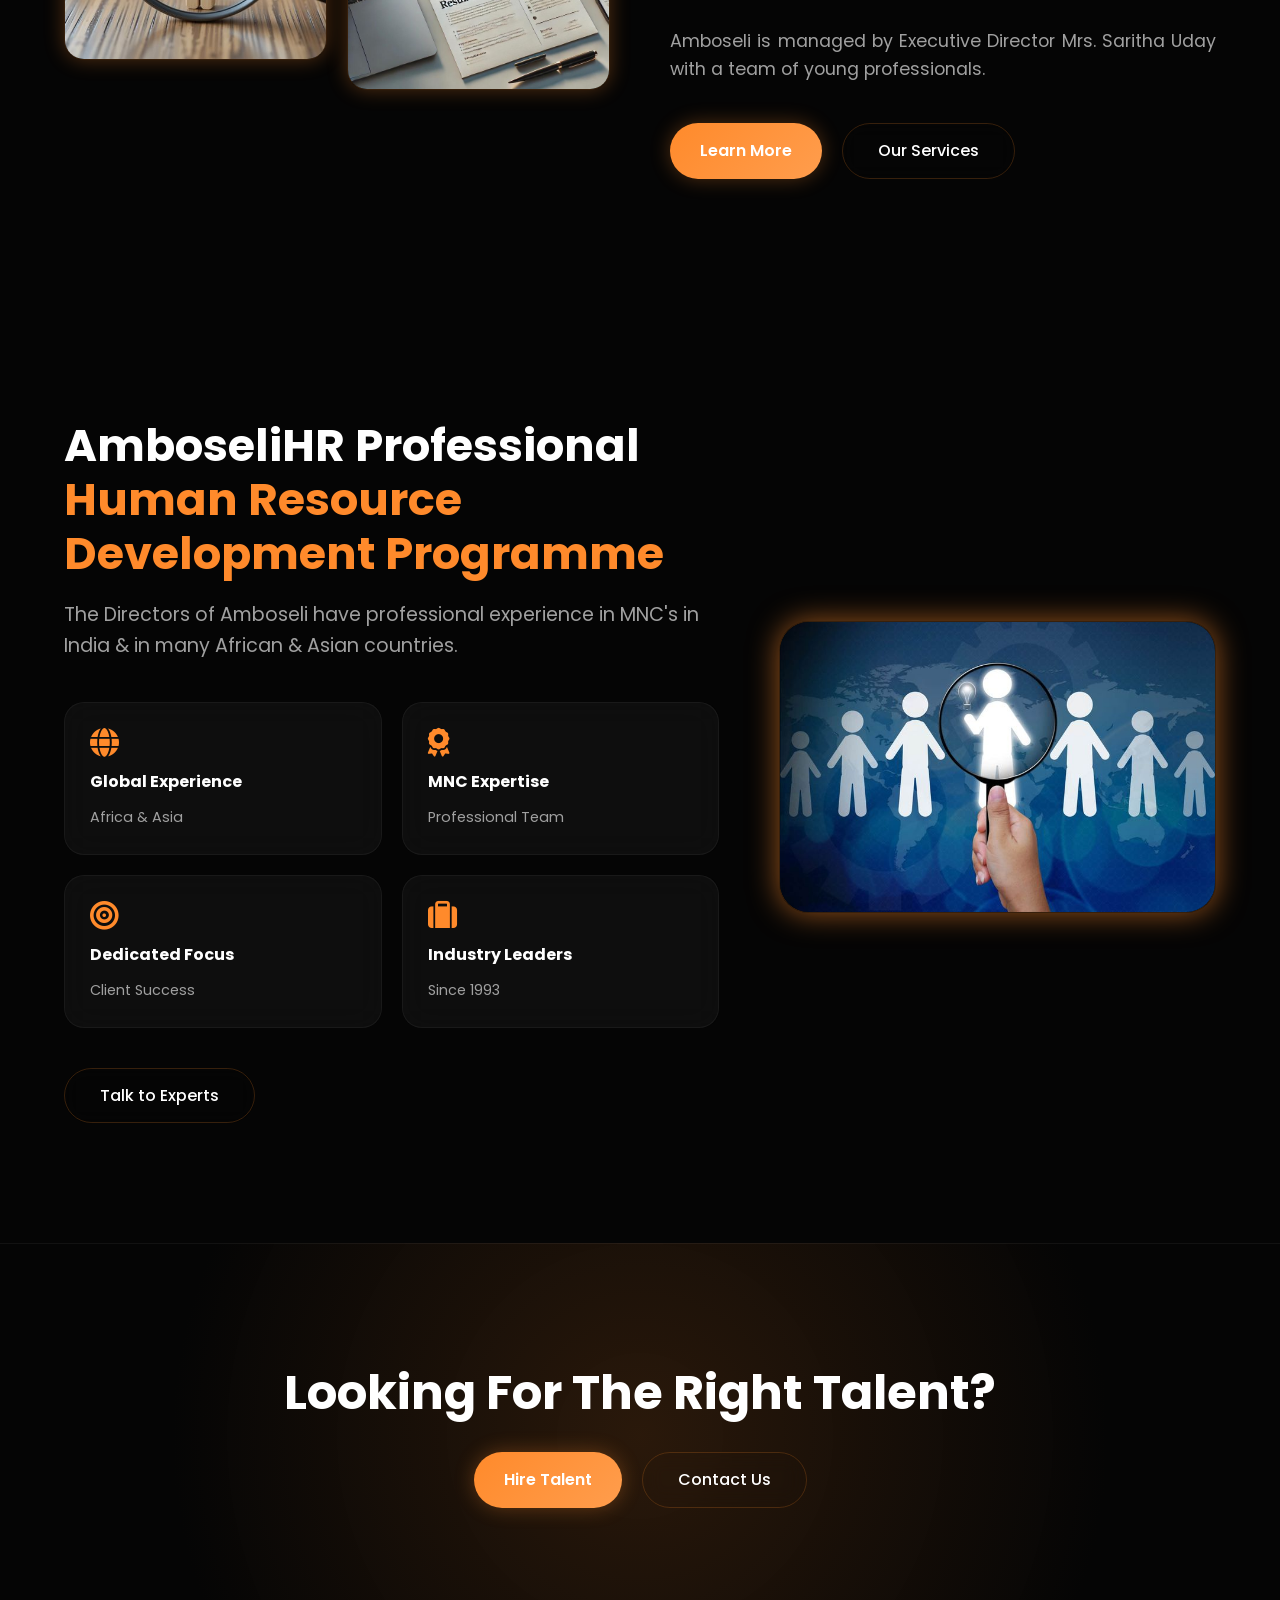
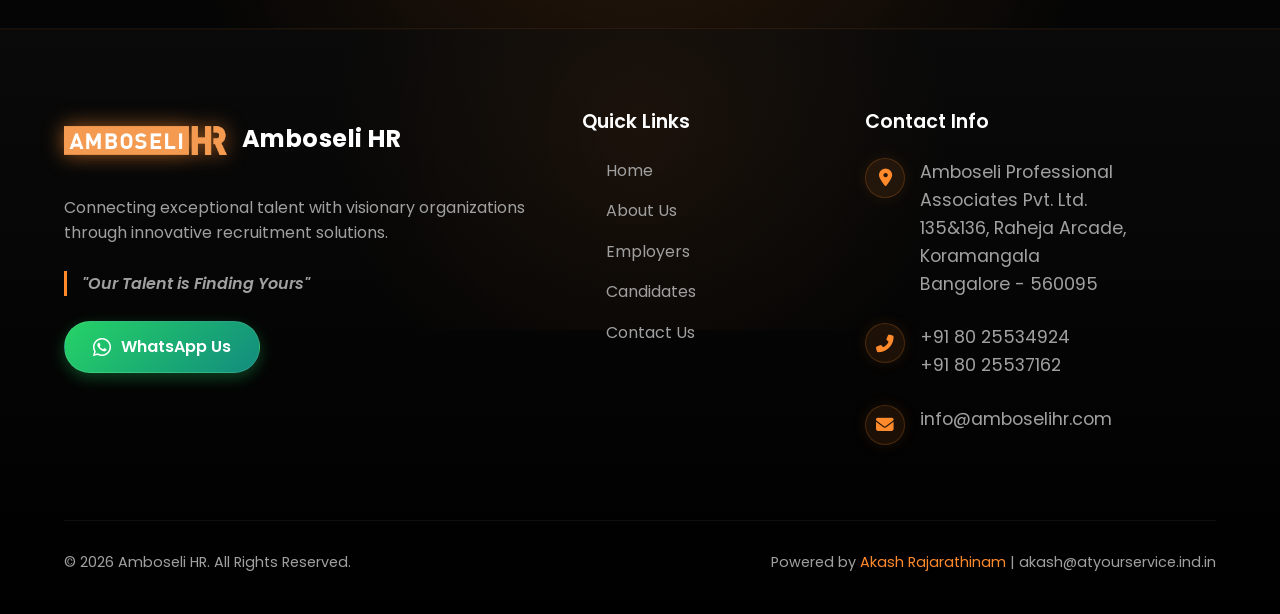
==== commit feaa4964: "Added WhatsApp button to footer and contact page" ====
--- a/index.html
+++ b/index.html
@@ -203,7 +203,7 @@
     </style>
   </head>
   <body>
-        <!-- Navbar -->
+    <!-- Navbar -->
     <nav class="navbar fade-in-up">
       <a href="index.html" class="nav-brand">
         <img src="images/logo-2.png" alt="Logo" class="logo-img" />
@@ -216,7 +216,6 @@
         <a href="candidates.html">Candidates</a>
         <a href="about.html#services">Services</a>
         <a href="contact.html">Contact Us</a>
-        <a href="search.html" class="search-icon"><i class="fas fa-search"></i></a>
       </div>
 
       <div class="mobile-menu-btn">
@@ -396,7 +395,6 @@
           </div>
 
           <div style="display: flex; gap: 20px">
-            
             <a href="contact.html" class="btn btn-secondary">Talk to Experts</a>
           </div>
         </div>
@@ -442,6 +440,15 @@
           <div class="footer-quote">
             <p>"Our Talent is Finding Yours"</p>
           </div>
+          <div class="whatsapp-container">
+            <a
+              href="https://wa.me/919880496807"
+              target="_blank"
+              class="btn-whatsapp"
+            >
+              <i class="fab fa-whatsapp"></i> WhatsApp Us
+            </a>
+          </div>
         </div>
 
         <div class="footer-links">
@@ -481,8 +488,14 @@
         <div class="footer-bottom-left">
           &copy; 2026 Amboseli HR. All Rights Reserved.
         </div>
-        <div class="footer-bottom-center">Powered by <span class="text-primary">Akash Rajarathinam</span> | <a href="mailto:akash@atyourservice.ind.in" style="color: #a0a0a0; text-decoration: none;">akash@atyourservice.ind.in</a></div>
-        
+        <div class="footer-bottom-center">
+          Powered by <span class="text-primary">Akash Rajarathinam</span> |
+          <a
+            href="mailto:akash@atyourservice.ind.in"
+            style="color: #a0a0a0; text-decoration: none"
+            >akash@atyourservice.ind.in</a
+          >
+        </div>
       </div>
     </footer>
 
--- a/css/style.css
+++ b/css/style.css
@@ -563,3 +563,36 @@
   padding: 0 2px;
   border-radius: 3px;
 }
+
+/* WhatsApp Button */
+.whatsapp-container {
+  margin-top: 25px;
+}
+
+.btn-whatsapp {
+  display: inline-flex;
+  align-items: center;
+  justify-content: center;
+  gap: 10px;
+  background: linear-gradient(135deg, #25D366, #128C7E);
+  color: #fff;
+  padding: 12px 28px;
+  border-radius: 50px;
+  font-weight: 600;
+  font-size: 1rem;
+  text-decoration: none;
+  box-shadow: 0 5px 15px rgba(37, 211, 102, 0.3);
+  transition: var(--transition);
+  border: 1px solid rgba(255, 255, 255, 0.1);
+}
+
+.btn-whatsapp i {
+  font-size: 1.3rem;
+}
+
+.btn-whatsapp:hover {
+  background: linear-gradient(135deg, #1bd761, #0f8072);
+  box-shadow: 0 8px 25px rgba(37, 211, 102, 0.5);
+  transform: translateY(-3px);
+  color: #fff;
+}
